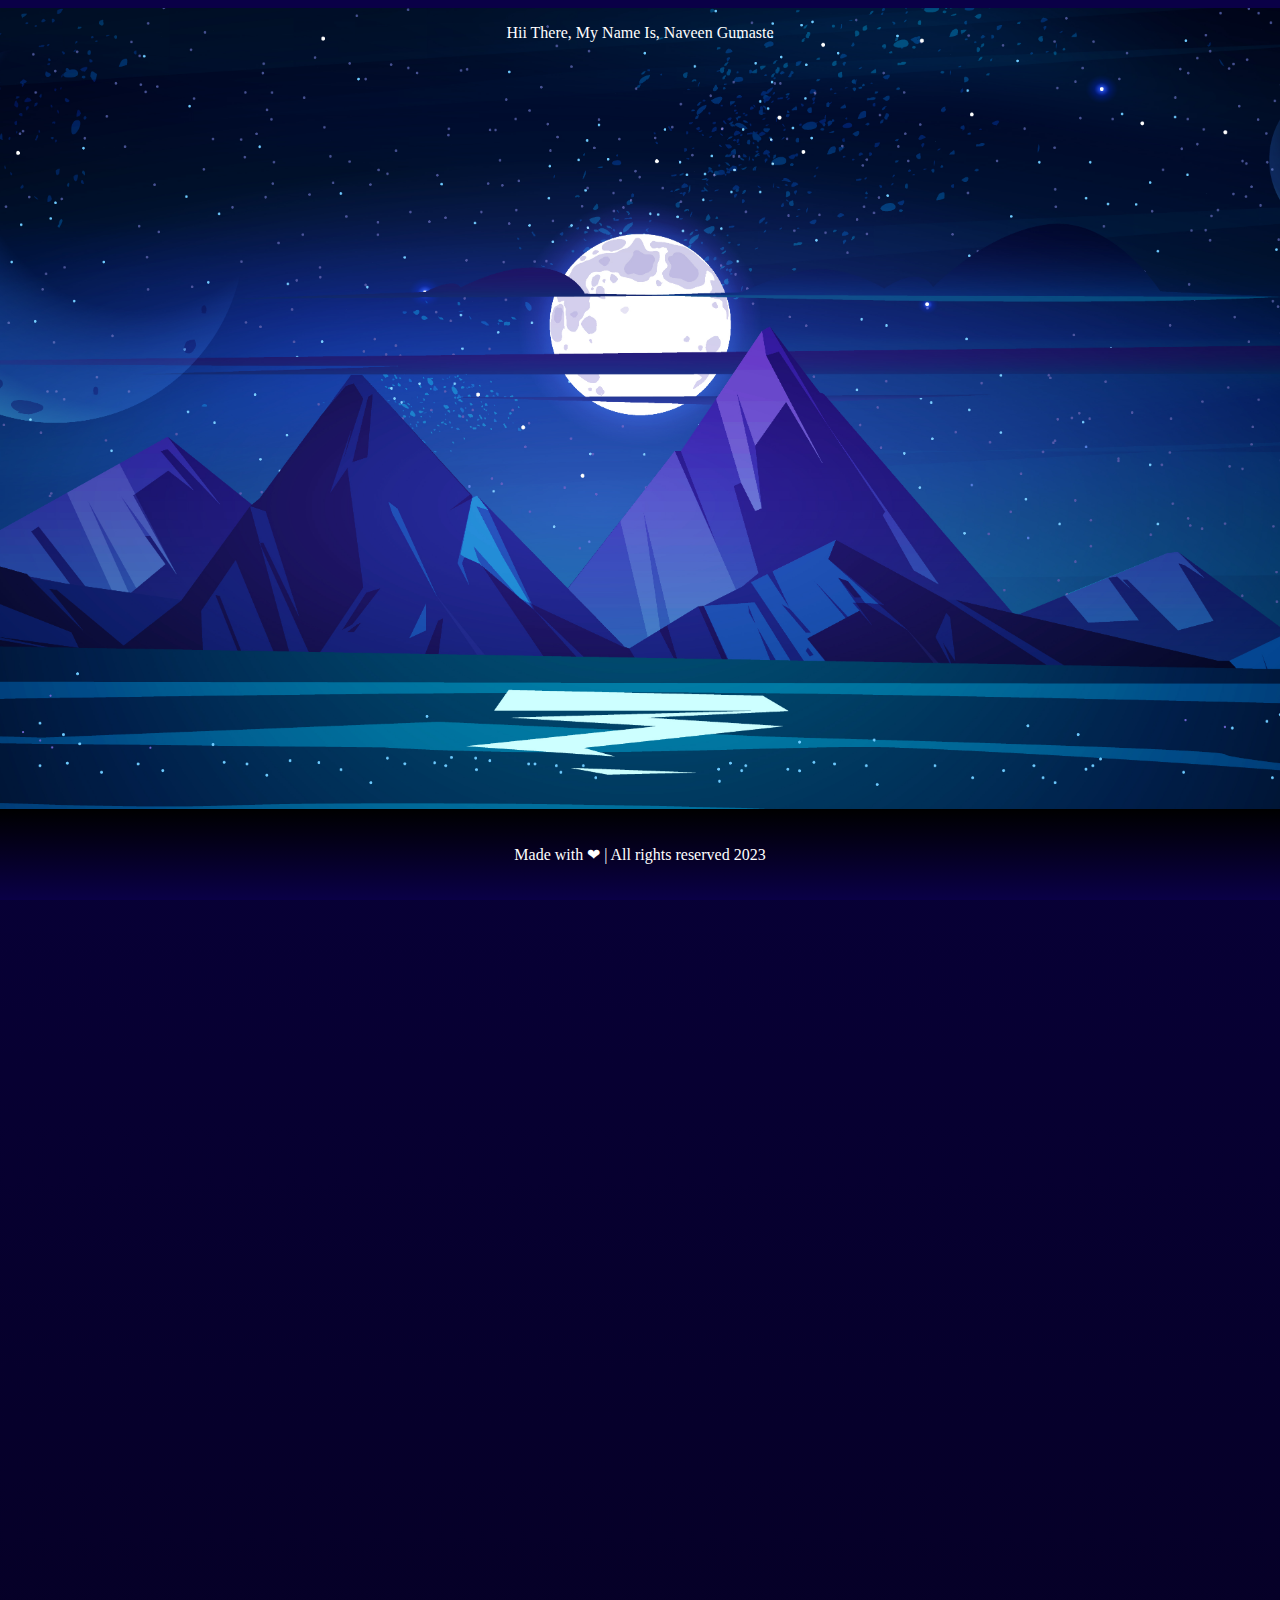
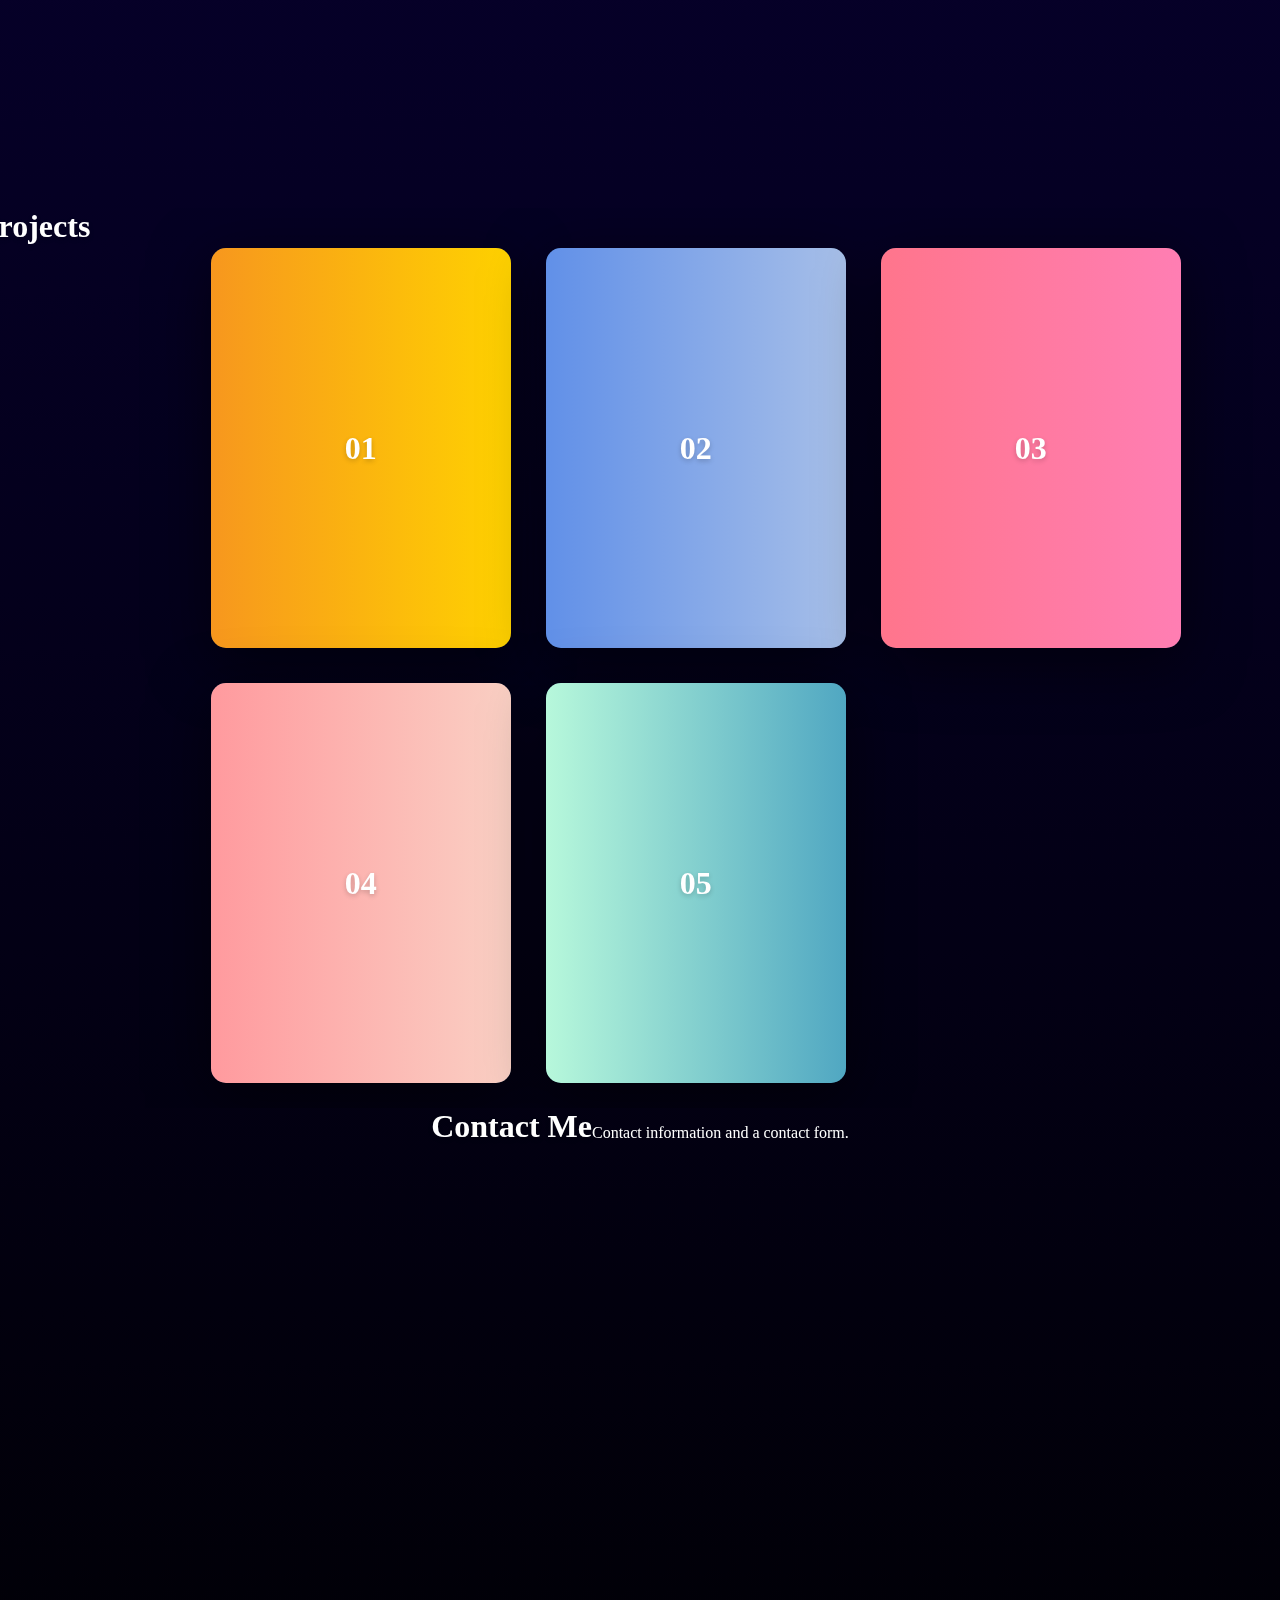
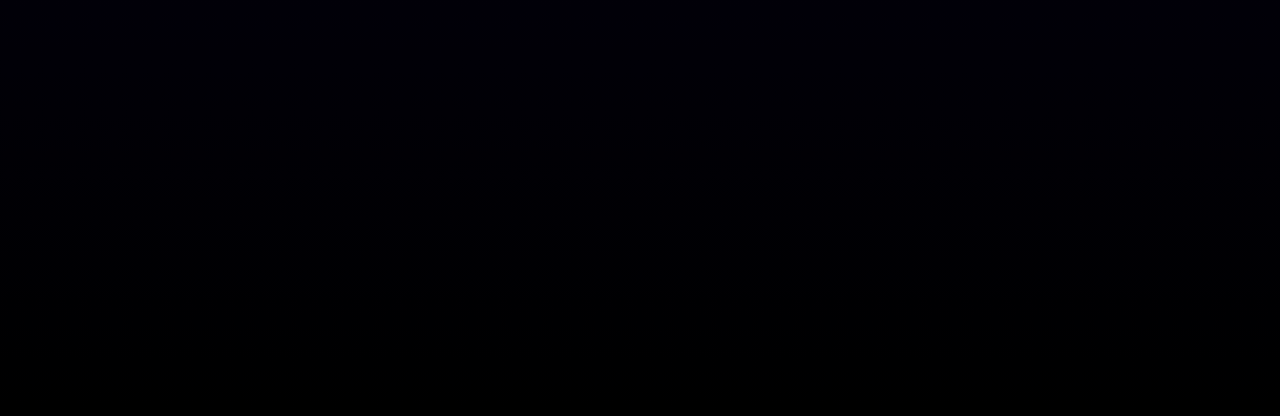
==== Index.html @ 2a2504aa "parallax effect" ====
<!DOCTYPE html>
<html lang="en">
<head>
  <meta charset="UTF-8">
  <meta name="viewport" content="width=device-width, initial-scale=1.0">
  <link rel="stylesheet" href="styles.css">
  <script src="app.js"></script>
  <title>My Portfolio</title>
</head>
<body>
  <header>
    <nav>
      <ul>
        <li><a href="#home">Home</a></li>
        <li><a href="#about">About Me</a></li>
        <li><a href="#projects">Projects</a></li>
        <li><a href="#contact">Contact Me</a></li>
      </ul>
    </nav>
  </header>

  <main>
    <section id="home" class="section";">
      <!-- <h2>Home Section</h2> -->
      <p>Hii There, My Name Is, Naveen Gumaste</p>
    </section>

<section id="about" class="section">
  <!-- <h2>About Me</h2> -->
  <div class="text-container">
    <p class="animated-text">I am pursuing my engineering in Electronics and Communication, currently in 5th semester. I am a self-taught web developer and I am passionate about learning new things. I am a quick learner and a team player. I am looking for an opportunity to work in a company where I can learn and grow as a developer.</p>
  </div>
</section>


    <section id="projects" class="section";">
      <h2>Projects</h2>
      <div class="container">
        <div class="card">
          <div class="face face1">
            <div class="content">
              <span class="stars"></span>
              <h2 class="one">NFT Card</h2>
              <p class="one">
                <a href="./nft-preview-card-component-main/index.html"> View</a>
              </p>
            </div>
          </div>
          <div class="face face2">
            <h2>01</h2>
          </div>
        </div>

        <div class="card">
          <div class="face face1">
            <div class="content">
              <span class="stars"></span>
              <h2 class="two">Price Grid</h2>
              <p class="two">
                <a href="./single-price-grid-component-master/index.html"> View</a>
              </p>
            </div>
          </div>
          <div class="face face2">
            <h2>02</h2>
          </div>
        </div>

        <div class="card">
          <div class="face face1">
            <div class="content">
              <span class="stars"></span>
              <h2 class="three">Profile Card</h2>
              <p class="three">
                <a href="./profile-card-component-main/"> View</a>
              </p>
            </div>
          </div>
          <div class="face face2">
            <h2>03</h2>
          </div>
        </div>

        <div class="card">
          <div class="face face1">
            <div class="content">
              <span class="stars"></span>
              <h2 class="four">Faq Card</h2>
              <p class="four">
                <a href="./faq-accordion-card-main/index.html"> View</a>
              </p>
            </div>
          </div>
          <div class="face face2">
            <h2>04</h2>
          </div>
        </div>

        <div class="card">
          <div class="face face1">
            <div class="content">
              <span class="stars"></span>
              <h2 class="five">Qr Code</h2>
              <p class="five">
                <a href="./qr-code-component-main/"> View</a>
              </p>
            </div>
          </div>
          <div class="face face2">
            <h2>05</h2>
          </div>
        </div>
      </div>
    </section>

    <section id="contact" class="section";">
      <h2>Contact Me</h2> 
      <br>
      <p>Contact information and a contact form.</p>
    </section>
  </main>

  <footer>
    <p>Made with ❤ | All rights reserved 2023</p>
  </footer>
</body>
</html>
---- styles.css ----
body {
	display: flex;
	justify-content: center;
	align-items: center;
	font-family: "Righteous", cursive;
	min-height: 100vh;
	background-color: #0a0047;
	background-image: linear-gradient(180deg, #0a0047 0%, #000000 100%);
}

header {
  position: fixed;
  top: 0;
  left: 0;
  width: 100%;
  padding: 20px;
  background-color: rgba(10, 0, 71, 0.8);
  display: flex;
  justify-content: flex-end;
}

nav ul {
  list-style: none;
  margin: 0;
  padding: 0;
}

nav li {
  display: inline;
  margin-left: 20px;
}

nav a {
  color: white;
  text-decoration: none;
}

nav a:hover {
  border-bottom: 2px solid white; /* Add an underline on hover */
}


.container {
	max-width: 100vw;
	display: grid;
	grid-template-columns: repeat(auto-fit, minmax(300px, 1fr));
	grid-gap: 35px;
	margin: 0 auto;
	padding: 40px 20px;
}

/* CSS for the typewriter animation */
.animated-text span {
  opacity: 0;
  animation: typeWriter 0.2s steps(125) forwards;
}

@keyframes typeWriter {
  from {
    width: 0;
  }
  to {
    width: 100%;
    opacity: 1;
  }
}


section, h2 {
  display: flex;
  justify-content: center;
	color: white;
	font-size: 16px;
}

.card {
	position: relative;
	width: 300px;
	height: 400px;
	margin: 0 auto;
	background: #0c213d;
	border-radius: 15px;
	box-shadow: 0 15px 60px rgba(0, 0, 0, 0.5);
}

.face {
	position: absolute;
	bottom: 0;
	left: 0;
	width: 100%;
	height: 100%;
	display: flex;
	justify-content: center;
	align-items: center;
}

.face1 {
	box-sizing: border-box;
	padding: 20px;
}

h2 {
	margin: 0;
	padding: 0;
}

.one {
	background-color: #fffc00;
	-webkit-background-clip: text;
	-webkit-text-fill-color: transparent;
}

.two {
	background-color: #00fffc;
	-webkit-background-clip: text;
	-webkit-text-fill-color: transparent;
}

.three {
	background-color: #fc00ff;
	-webkit-background-clip: text;
	-webkit-text-fill-color: transparent;
}

.four {
	background-color: #ff9a9e;
	-webkit-background-clip: text;
	-webkit-text-fill-color: transparent;
}

.five {
	background-color: #b7f8db;
	-webkit-background-clip: text;
	-webkit-text-fill-color: transparent;
}

.face2 {
	transition: 0.5s;
}

h2 {
	margin: 0;
	padding: 0;
	font-size: 10em;
	color: #fff;
	transition: 0.5s;
	text-shadow: 0 2px 5px rgba(0, 0, 0, 0.2);
	z-index: 10;
}

.card:hover .face.face2 {
	height: 60px;
}

h2 {
	font-size: 2em;
}

.card:nth-child(1) .face.face2 {
	background-image: linear-gradient(90deg, #f7971e 0%, #ffd200 100%);
	border-radius: 15px;
}

.card:nth-child(2) .face.face2 {
	background-image: linear-gradient(90deg, #6190e8 0%, #a7bfe8 100%);
	border-radius: 15px;
}

.card:nth-child(3) .face.face2 {
	background-image: linear-gradient(90deg, #ff758c 0%, #ff7eb3 100%);
	border-radius: 15px;
}

.card:nth-child(4) .face.face2 {
	background-image: linear-gradient(90deg, #ff9a9e 0%, #fad0c4 100%);
	border-radius: 15px;
}

.card:nth-child(5) .face.face2 {
	background-image: linear-gradient(90deg, #b7f8db 0%, #50a7c2 100%);
	border-radius: 15px;
}

footer {
	text-align: center;
	padding: 20px;
	background-image: linear-gradient(0deg, #0a0047 0%, #000000 100%);
	position: fixed;
	bottom: 0;
	width: 100%;
	color: white;
}

/* Add a class for parallax effect */
.parallax-bg {
  background-attachment: fixed;
  background-position: center;
  background-repeat: no-repeat;
  background-size: cover;
}

/* Adjust the existing section styles */
section {
  display: flex;
  justify-content: center;
  color: white;
  font-size: 16px;
  height: 100vh; /* Set a fixed height for the parallax effect */
  overflow: hidden; /* Hide overflowing content */
  position: relative; /* Position elements inside */
}

/* Add styles for the parallax background */
section#home {
  background-image: url('path/to/home-bg-image.jpg');
}

section#about {
  background-image: url('path/to/about-bg-image.jpg');
}

section#projects {
  background-image: url('path/to/projects-bg-image.jpg');
}

section#contact {
  background-image: url('path/to/contact-bg-image.jpg');
}

section#home {
  background-image: url('./Bg-imgs/Head.jpg');
  background-attachment: fixed;
  background-position: center;
  background-repeat: no-repeat;
  background-size: cover;
}

section#about {
  background-image: url('./Bg-imgs/Mid.jpg');
  background-attachment: fixed;
  background-position: center;
  background-repeat: no-repeat;
  background-size: cover;
}

section#projects {
  background-image: url('./Bg-imgs/Tail.jpg');
  background-attachment: fixed;
  background-position: center;
  background-repeat: no-repeat;
  background-size: cover;
}

section#contact {
  background-image: url('./Bg-imgs/Tail.jpg');
  background-attachment: fixed;
  background-position: center;
  background-repeat: no-repeat;
  background-size: cover;
}
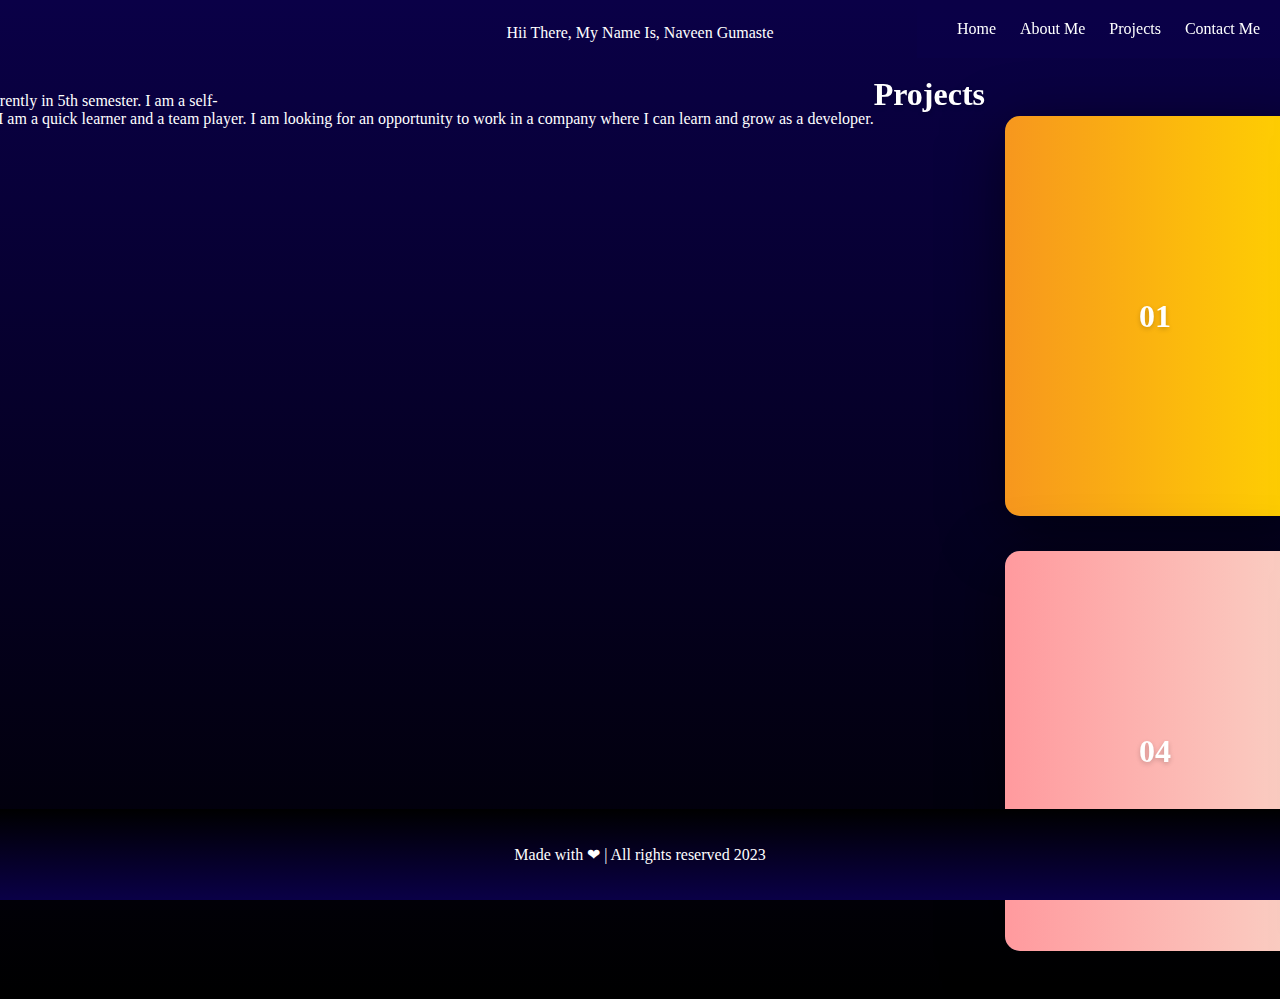
==== commit 245d2cec: "parallax changes" ====
--- a/Index.html
+++ b/Index.html
@@ -20,13 +20,17 @@
   </header>
 
   <main>
-    <section id="home" class="section";">
-      <!-- <h2>Home Section</h2> -->
-      <p>Hii There, My Name Is, Naveen Gumaste</p>
-    </section>
+<section id="home" class="section animate-on-scroll">
+  <p>Hii There, My Name Is, Naveen Gumaste</p>
+</section>
 
+<<<<<<< HEAD
 <section id="about" class="section">
   <!-- <h2>About Me</h2> -->
+=======
+<section id="about" class="section animate-on-scroll">
+  <h2>About Me</h2>
+>>>>>>> e5d293f72447f1b5f9f002a5ba56e8c88e48ac61
   <div class="text-container">
     <p class="animated-text">I am pursuing my engineering in Electronics and Communication, currently in 5th semester. I am a self-taught web developer and I am passionate about learning new things. I am a quick learner and a team player. I am looking for an opportunity to work in a company where I can learn and grow as a developer.</p>
   </div>
--- a/styles.css
+++ b/styles.css
@@ -1,22 +1,19 @@
 body {
-	display: flex;
-	justify-content: center;
-	align-items: center;
-	font-family: "Righteous", cursive;
-	min-height: 100vh;
-	background-color: #0a0047;
-	background-image: linear-gradient(180deg, #0a0047 0%, #000000 100%);
+  display: flex;
+  justify-content: center;
+  align-items: center;
+  font-family: "Righteous", cursive;
+  min-height: 100vh;
+  background-color: #0a0047;
+  background-image: linear-gradient(180deg, #0a0047 0%, #000000 100%);
 }
 
 header {
-  position: fixed;
-  top: 0;
-  left: 0;
-  width: 100%;
-  padding: 20px;
-  background-color: rgba(10, 0, 71, 0.8);
-  display: flex;
-  justify-content: flex-end;
+	position: fixed;
+	top: 0;
+	right: 0;
+	padding: 20px;
+	background-color: rgba(10, 0, 71, 0.8);
 }
 
 nav ul {
@@ -41,16 +38,16 @@
 
 
 .container {
-	max-width: 100vw;
-	display: grid;
-	grid-template-columns: repeat(auto-fit, minmax(300px, 1fr));
-	grid-gap: 35px;
-	margin: 0 auto;
-	padding: 40px 20px;
+  max-width: 100vw;
+  display: grid;
+  grid-template-columns: repeat(auto-fit, minmax(300px, 1fr));
+  grid-gap: 35px;
+  margin: 0 auto;
+  padding: 40px 20px;
 }
 
 /* CSS for the typewriter animation */
-.animated-text span {
+/* .animated-text span {
   opacity: 0;
   animation: typeWriter 0.2s steps(125) forwards;
 }
@@ -63,198 +60,130 @@
     width: 100%;
     opacity: 1;
   }
-}
+} */
 
-
-section, h2 {
-  display: flex;
-  justify-content: center;
-	color: white;
-	font-size: 16px;
-}
-
-.card {
-	position: relative;
-	width: 300px;
-	height: 400px;
-	margin: 0 auto;
-	background: #0c213d;
-	border-radius: 15px;
-	box-shadow: 0 15px 60px rgba(0, 0, 0, 0.5);
-}
-
-.face {
-	position: absolute;
-	bottom: 0;
-	left: 0;
-	width: 100%;
-	height: 100%;
-	display: flex;
-	justify-content: center;
-	align-items: center;
-}
-
-.face1 {
-	box-sizing: border-box;
-	padding: 20px;
-}
-
+section,
 h2 {
-	margin: 0;
-	padding: 0;
-}
-
-.one {
-	background-color: #fffc00;
-	-webkit-background-clip: text;
-	-webkit-text-fill-color: transparent;
-}
-
-.two {
-	background-color: #00fffc;
-	-webkit-background-clip: text;
-	-webkit-text-fill-color: transparent;
-}
-
-.three {
-	background-color: #fc00ff;
-	-webkit-background-clip: text;
-	-webkit-text-fill-color: transparent;
-}
-
-.four {
-	background-color: #ff9a9e;
-	-webkit-background-clip: text;
-	-webkit-text-fill-color: transparent;
-}
-
-.five {
-	background-color: #b7f8db;
-	-webkit-background-clip: text;
-	-webkit-text-fill-color: transparent;
-}
-
-.face2 {
-	transition: 0.5s;
-}
-
-h2 {
-	margin: 0;
-	padding: 0;
-	font-size: 10em;
-	color: #fff;
-	transition: 0.5s;
-	text-shadow: 0 2px 5px rgba(0, 0, 0, 0.2);
-	z-index: 10;
-}
-
-.card:hover .face.face2 {
-	height: 60px;
-}
-
-h2 {
-	font-size: 2em;
-}
-
-.card:nth-child(1) .face.face2 {
-	background-image: linear-gradient(90deg, #f7971e 0%, #ffd200 100%);
-	border-radius: 15px;
-}
-
-.card:nth-child(2) .face.face2 {
-	background-image: linear-gradient(90deg, #6190e8 0%, #a7bfe8 100%);
-	border-radius: 15px;
-}
-
-.card:nth-child(3) .face.face2 {
-	background-image: linear-gradient(90deg, #ff758c 0%, #ff7eb3 100%);
-	border-radius: 15px;
-}
-
-.card:nth-child(4) .face.face2 {
-	background-image: linear-gradient(90deg, #ff9a9e 0%, #fad0c4 100%);
-	border-radius: 15px;
-}
-
-.card:nth-child(5) .face.face2 {
-	background-image: linear-gradient(90deg, #b7f8db 0%, #50a7c2 100%);
-	border-radius: 15px;
-}
-
-footer {
-	text-align: center;
-	padding: 20px;
-	background-image: linear-gradient(0deg, #0a0047 0%, #000000 100%);
-	position: fixed;
-	bottom: 0;
-	width: 100%;
-	color: white;
-}
-
-/* Add a class for parallax effect */
-.parallax-bg {
-  background-attachment: fixed;
-  background-position: center;
-  background-repeat: no-repeat;
-  background-size: cover;
-}
-
-/* Adjust the existing section styles */
-section {
   display: flex;
   justify-content: center;
   color: white;
   font-size: 16px;
-  height: 100vh; /* Set a fixed height for the parallax effect */
-  overflow: hidden; /* Hide overflowing content */
-  position: relative; /* Position elements inside */
 }
 
-/* Add styles for the parallax background */
-section#home {
-  background-image: url('path/to/home-bg-image.jpg');
+.card {
+  position: relative;
+  width: 300px;
+  height: 400px;
+  margin: 0 auto;
+  background: #0c213d;
+  border-radius: 15px;
+  box-shadow: 0 15px 60px rgba(0, 0, 0, 0.5);
 }
 
-section#about {
-  background-image: url('path/to/about-bg-image.jpg');
+.face {
+  position: absolute;
+  bottom: 0;
+  left: 0;
+  width: 100%;
+  height: 100%;
+  display: flex;
+  justify-content: center;
+  align-items: center;
 }
 
-section#projects {
-  background-image: url('path/to/projects-bg-image.jpg');
+.face1 {
+  box-sizing: border-box;
+  padding: 20px;
 }
 
-section#contact {
-  background-image: url('path/to/contact-bg-image.jpg');
+h2 {
+  margin: 0;
+  padding: 0;
 }
 
-section#home {
-  background-image: url('./Bg-imgs/Head.jpg');
-  background-attachment: fixed;
-  background-position: center;
-  background-repeat: no-repeat;
-  background-size: cover;
+.one {
+  background-color: #fffc00;
+  -webkit-background-clip: text;
+  -webkit-text-fill-color: transparent;
 }
 
-section#about {
-  background-image: url('./Bg-imgs/Mid.jpg');
-  background-attachment: fixed;
-  background-position: center;
-  background-repeat: no-repeat;
-  background-size: cover;
+.two {
+  background-color: #00fffc;
+  -webkit-background-clip: text;
+  -webkit-text-fill-color: transparent;
 }
 
-section#projects {
-  background-image: url('./Bg-imgs/Tail.jpg');
-  background-attachment: fixed;
-  background-position: center;
-  background-repeat: no-repeat;
-  background-size: cover;
+.three {
+  background-color: #fc00ff;
+  -webkit-background-clip: text;
+  -webkit-text-fill-color: transparent;
 }
 
-section#contact {
-  background-image: url('./Bg-imgs/Tail.jpg');
-  background-attachment: fixed;
-  background-position: center;
-  background-repeat: no-repeat;
-  background-size: cover;
+.four {
+  background-color: #ff9a9e;
+  -webkit-background-clip: text;
+  -webkit-text-fill-color: transparent;
 }
+
+.five {
+  background-color: #b7f8db;
+  -webkit-background-clip: text;
+  -webkit-text-fill-color: transparent;
+}
+
+.face2 {
+  transition: 0.5s;
+}
+
+h2 {
+  margin: 0;
+  padding: 0;
+  font-size: 10em;
+  color: #fff;
+  transition: 0.5s;
+  text-shadow: 0 2px 5px rgba(0, 0, 0, 0.2);
+  z-index: 10;
+}
+
+.card:hover .face.face2 {
+  height: 60px;
+}
+
+h2 {
+  font-size: 2em;
+}
+
+.card:nth-child(1) .face.face2 {
+  background-image: linear-gradient(90deg, #f7971e 0%, #ffd200 100%);
+  border-radius: 15px;
+}
+
+.card:nth-child(2) .face.face2 {
+  background-image: linear-gradient(90deg, #6190e8 0%, #a7bfe8 100%);
+  border-radius: 15px;
+}
+
+.card:nth-child(3) .face.face2 {
+  background-image: linear-gradient(90deg, #ff758c 0%, #ff7eb3 100%);
+  border-radius: 15px;
+}
+
+.card:nth-child(4) .face.face2 {
+  background-image: linear-gradient(90deg, #ff9a9e 0%, #fad0c4 100%);
+  border-radius: 15px;
+}
+
+.card:nth-child(5) .face.face2 {
+  background-image: linear-gradient(90deg, #b7f8db 0%, #50a7c2 100%);
+  border-radius: 15px;
+}
+
+footer {
+  text-align: center;
+  padding: 20px;
+  background-image: linear-gradient(0deg, #0a0047 0%, #000000 100%);
+  position: fixed;
+  bottom: 0;
+  width: 100%;
+  color: white;
+}
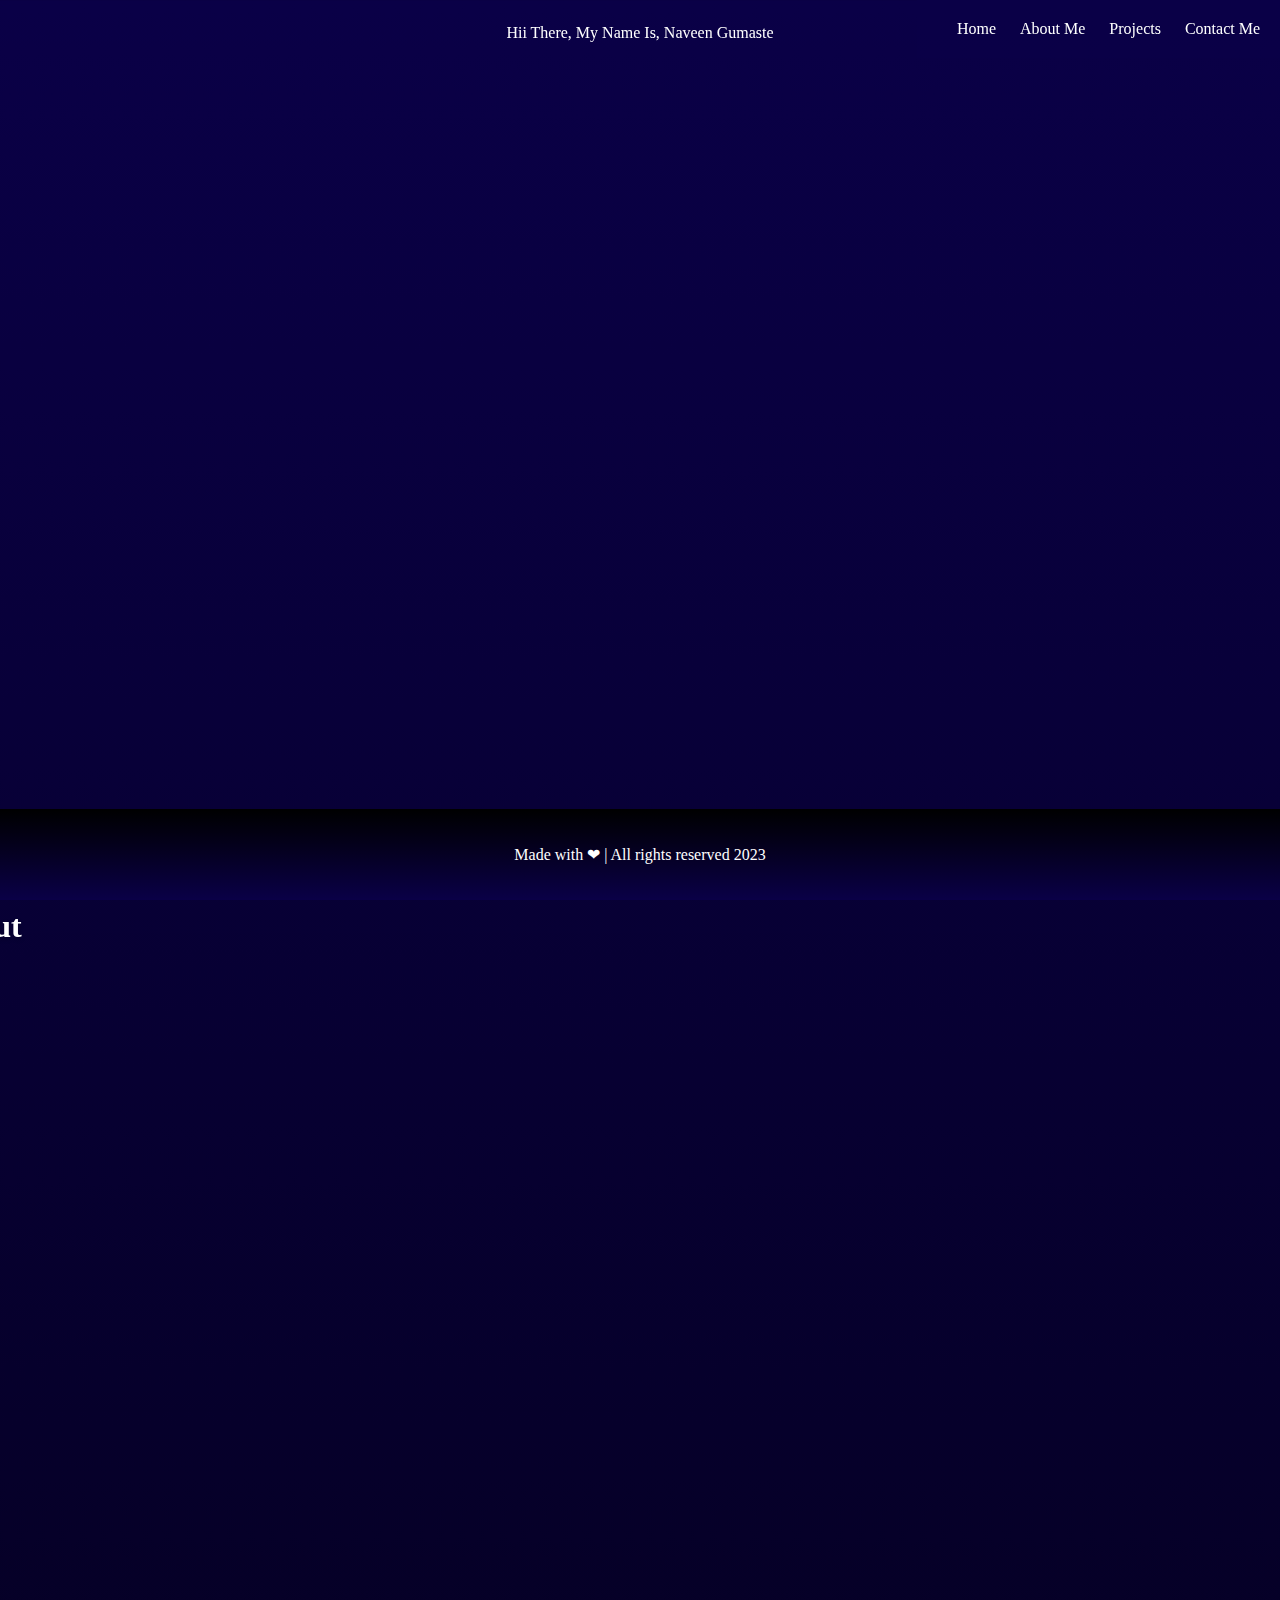
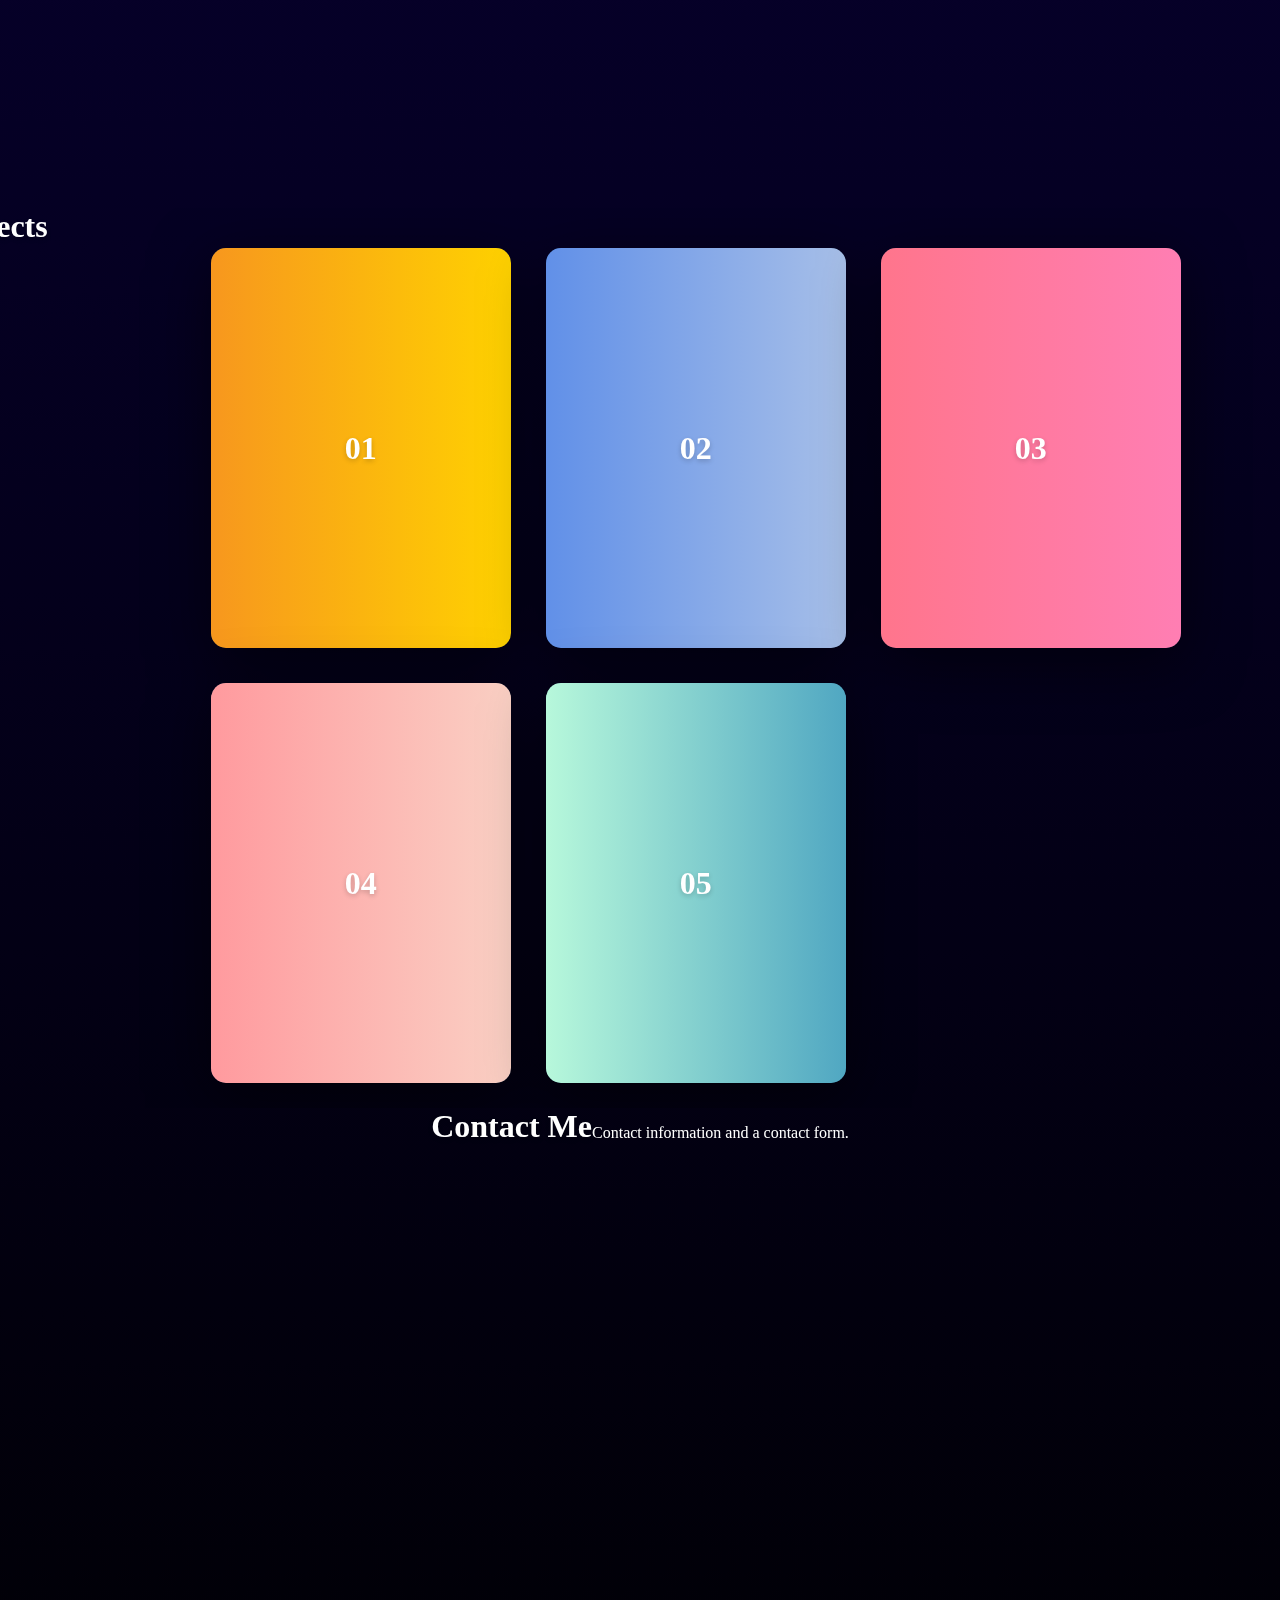
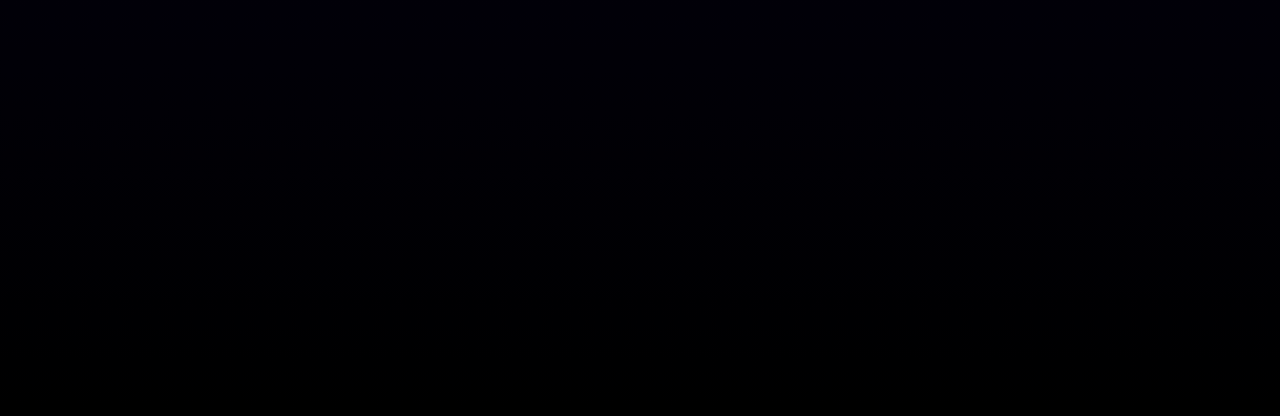
==== commit 591c23e1: "fixed the conflicts" ====
--- a/Index.html
+++ b/Index.html
@@ -24,13 +24,8 @@
   <p>Hii There, My Name Is, Naveen Gumaste</p>
 </section>
 
-<<<<<<< HEAD
-<section id="about" class="section">
-  <!-- <h2>About Me</h2> -->
-=======
 <section id="about" class="section animate-on-scroll">
   <h2>About Me</h2>
->>>>>>> e5d293f72447f1b5f9f002a5ba56e8c88e48ac61
   <div class="text-container">
     <p class="animated-text">I am pursuing my engineering in Electronics and Communication, currently in 5th semester. I am a self-taught web developer and I am passionate about learning new things. I am a quick learner and a team player. I am looking for an opportunity to work in a company where I can learn and grow as a developer.</p>
   </div>
@@ -128,4 +123,4 @@
     <p>Made with ❤ | All rights reserved 2023</p>
   </footer>
 </body>
-</html>
+</html>--- a/styles.css
+++ b/styles.css
@@ -9,11 +9,11 @@
 }
 
 header {
-	position: fixed;
-	top: 0;
-	right: 0;
-	padding: 20px;
-	background-color: rgba(10, 0, 71, 0.8);
+  position: fixed;
+  top: 0;
+  right: 0;
+  padding: 20px;
+  background-color: rgba(10, 0, 71, 0.8);
 }
 
 nav ul {
@@ -31,11 +31,6 @@
   color: white;
   text-decoration: none;
 }
-
-nav a:hover {
-  border-bottom: 2px solid white; /* Add an underline on hover */
-}
-
 
 .container {
   max-width: 100vw;
@@ -47,7 +42,7 @@
 }
 
 /* CSS for the typewriter animation */
-/* .animated-text span {
+.animated-text span {
   opacity: 0;
   animation: typeWriter 0.2s steps(125) forwards;
 }
@@ -60,7 +55,7 @@
     width: 100%;
     opacity: 1;
   }
-} */
+}
 
 section,
 h2 {
@@ -187,3 +182,39 @@
   width: 100%;
   color: white;
 }
+
+/* Add a class for parallax effect */
+.parallax-bg {
+  background-attachment: fixed;
+  background-position: center;
+  background-repeat: no-repeat;
+  background-size: cover;
+}
+
+/* Adjust the existing section styles */
+section {
+  display: flex;
+  justify-content: center;
+  color: white;
+  font-size: 16px;
+  height: 100vh; /* Set a fixed height for the parallax effect */
+  overflow: hidden; /* Hide overflowing content */
+  position: relative; /* Position elements inside */
+}
+
+/* Add styles for the parallax background */
+section#home {
+  background-image: url('path/to/home-bg-image.jpg');
+}
+
+section#about {
+  background-image: url('path/to/about-bg-image.jpg');
+}
+
+section#projects {
+  background-image: url('path/to/projects-bg-image.jpg');
+}
+
+section#contact {
+  background-image: url('path/to/contact-bg-image.jpg');
+}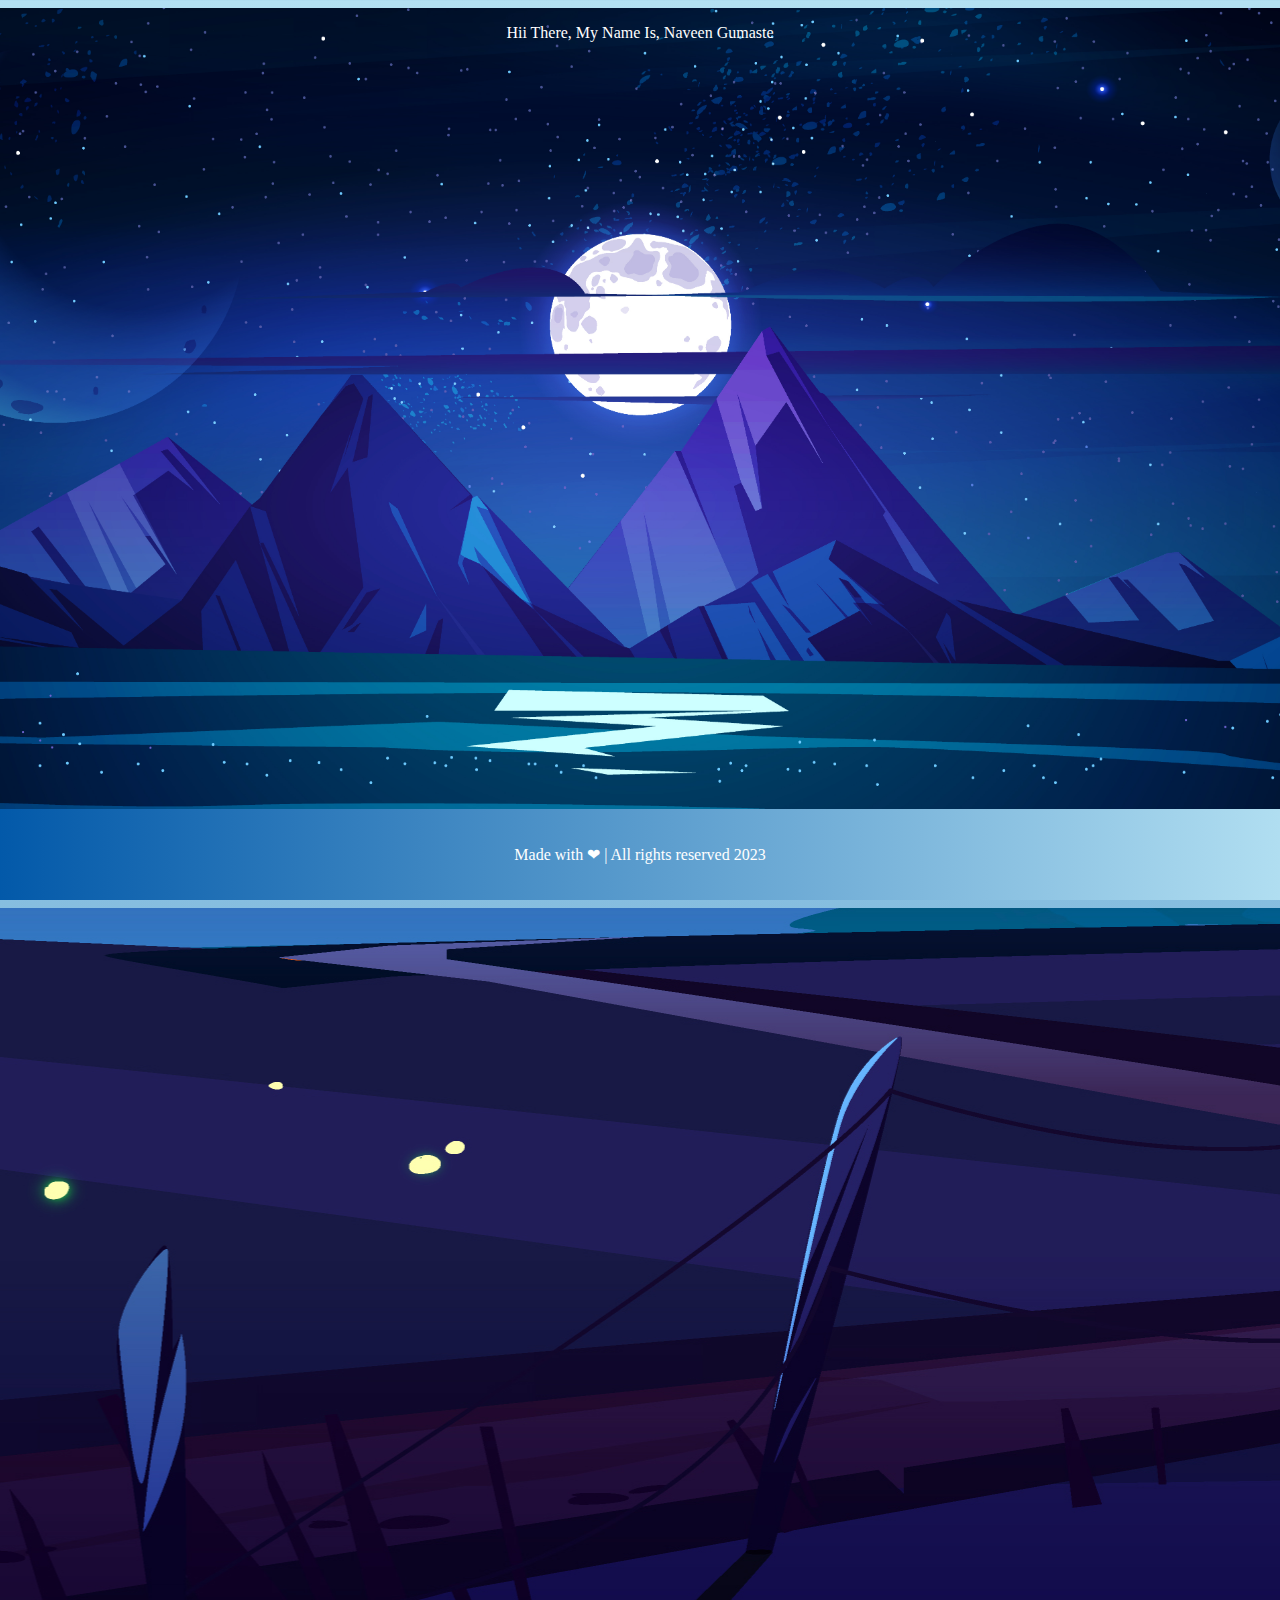
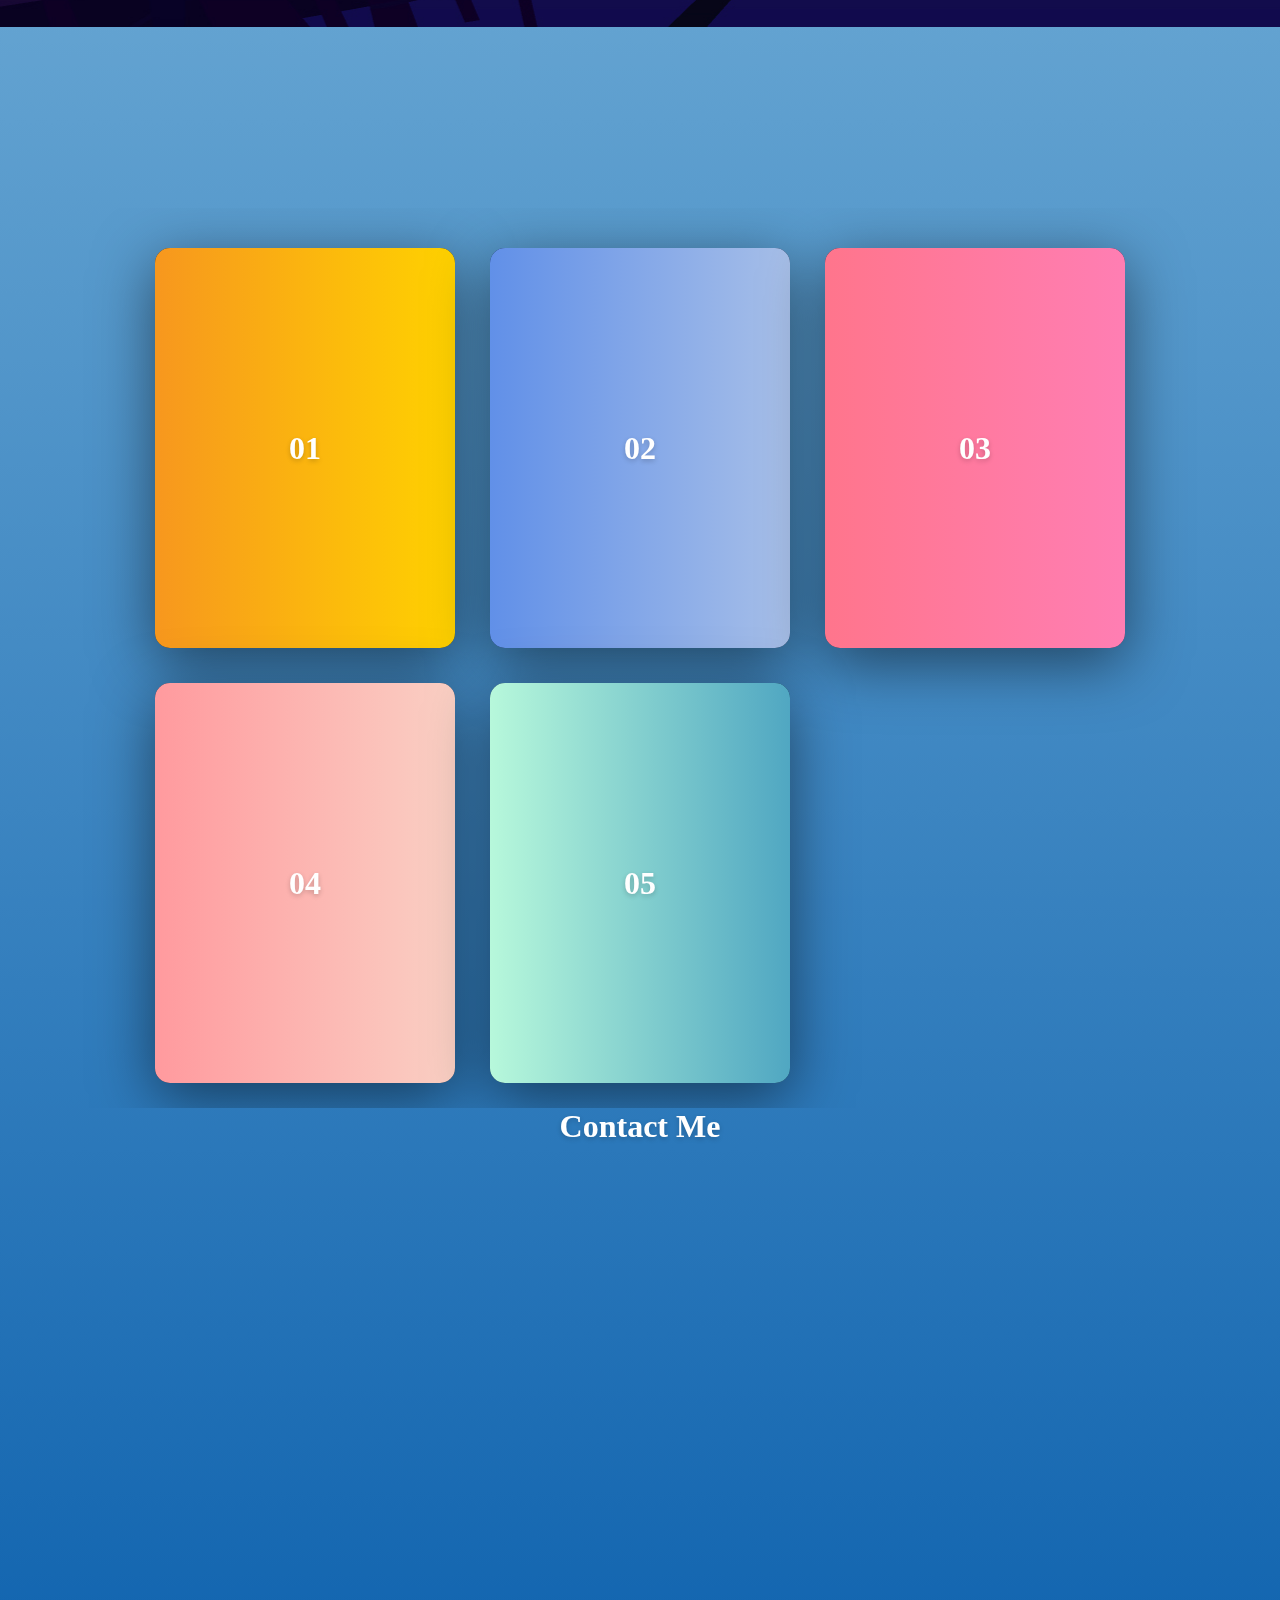
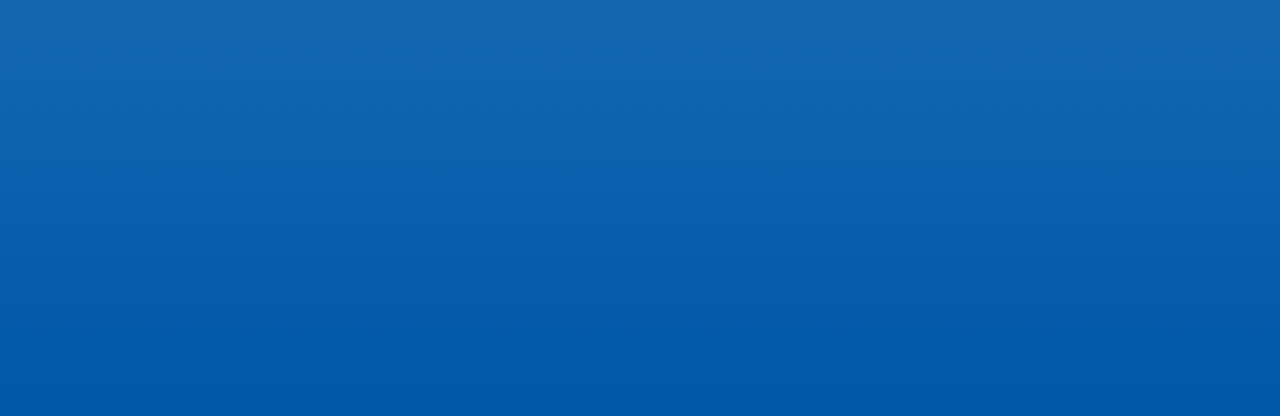
==== commit 41a90140: "few changes" ====
--- a/Index.html
+++ b/Index.html
@@ -25,7 +25,7 @@
 </section>
 
 <section id="about" class="section animate-on-scroll">
-  <h2>About Me</h2>
+  <!-- <h2>About Me</h2> -->
   <div class="text-container">
     <p class="animated-text">I am pursuing my engineering in Electronics and Communication, currently in 5th semester. I am a self-taught web developer and I am passionate about learning new things. I am a quick learner and a team player. I am looking for an opportunity to work in a company where I can learn and grow as a developer.</p>
   </div>
@@ -33,7 +33,7 @@
 
 
     <section id="projects" class="section";">
-      <h2>Projects</h2>
+      <!-- <h2>Projects</h2> -->
       <div class="container">
         <div class="card">
           <div class="face face1">
@@ -112,15 +112,14 @@
       </div>
     </section>
 
-    <section id="contact" class="section";">
-      <h2>Contact Me</h2> 
-      <br>
-      <p>Contact information and a contact form.</p>
-    </section>
+<section id="contact" class="section">
+  <h2>Contact Me</h2>
+</section>
+
   </main>
 
   <footer>
     <p>Made with ❤ | All rights reserved 2023</p>
   </footer>
 </body>
-</html>+</html>
--- a/styles.css
+++ b/styles.css
@@ -1,220 +1,281 @@
 body {
-  display: flex;
-  justify-content: center;
-  align-items: center;
-  font-family: "Righteous", cursive;
-  min-height: 100vh;
-  background-color: #0a0047;
-  background-image: linear-gradient(180deg, #0a0047 0%, #000000 100%);
+	display: flex;
+	justify-content: center;
+	align-items: center;
+	font-family: "Righteous", cursive;
+	min-height: 100vh;
+	background-color: #0a0047;
+	background-image: linear-gradient(180deg, #b3e0f2 0%, #0057a8 100%);
 }
 
 header {
-  position: fixed;
-  top: 0;
-  right: 0;
-  padding: 20px;
-  background-color: rgba(10, 0, 71, 0.8);
+	position: fixed;
+	top: 0;
+	right: 0;
+	padding: 20px;
 }
 
 nav ul {
-  list-style: none;
-  margin: 0;
-  padding: 0;
+	list-style: none;
+	margin: 0;
+	padding: 0;
 }
 
 nav li {
-  display: inline;
-  margin-left: 20px;
+	display: inline;
+	margin-left: 20px;
 }
 
 nav a {
-  color: white;
-  text-decoration: none;
+	color: white;
+	text-decoration: none;
+}
+
+.animated-text {
+	font-size: 1em;
+	font-weight: bold;
+	text-align: center;
+	color: white;
+	text-shadow: 0 2px 5px rgba(0, 0, 0, 0.2);
+	margin: 4rem;
+	padding: 0;
+	overflow-x: hidden;
 }
 
 .container {
-  max-width: 100vw;
-  display: grid;
-  grid-template-columns: repeat(auto-fit, minmax(300px, 1fr));
-  grid-gap: 35px;
-  margin: 0 auto;
-  padding: 40px 20px;
-}
+	max-width: 100vw;
+	display: grid;
+	grid-template-columns: repeat(auto-fit, minmax(300px, 1fr));
+	grid-gap: 35px;
+	margin: 0 auto;
+	padding: 40px 20px;
+}
+
+section,
+h2 {
+	display: flex;
+	justify-content: center;
+	color: white;
+	font-size: 16px;
+}
+
+.card {
+	position: relative;
+	width: 300px;
+	height: 400px;
+	margin: 0 auto;
+	background: #0c213d;
+	border-radius: 15px;
+	box-shadow: 0 15px 60px rgba(0, 0, 0, 0.5);
+}
+
+.face {
+	position: absolute;
+	bottom: 0;
+	left: 0;
+	width: 100%;
+	height: 100%;
+	display: flex;
+	justify-content: center;
+	align-items: center;
+}
+
+.face1 {
+	box-sizing: border-box;
+	padding: 20px;
+}
+
+h2 {
+	margin: 0;
+	padding: 0;
+}
+
+.one {
+	background-color: #fffc00;
+	-webkit-background-clip: text;
+	-webkit-text-fill-color: transparent;
+}
+
+.two {
+	background-color: #00fffc;
+	-webkit-background-clip: text;
+	-webkit-text-fill-color: transparent;
+}
+
+.three {
+	background-color: #fc00ff;
+	-webkit-background-clip: text;
+	-webkit-text-fill-color: transparent;
+}
+
+.four {
+	background-color: #ff9a9e;
+	-webkit-background-clip: text;
+	-webkit-text-fill-color: transparent;
+}
+
+.five {
+	background-color: #b7f8db;
+	-webkit-background-clip: text;
+	-webkit-text-fill-color: transparent;
+}
+
+.face2 {
+	transition: 0.5s;
+}
+
+h2 {
+	margin: 0;
+	padding: 0;
+	font-size: 10em;
+	color: #fff;
+	transition: 0.5s;
+	text-shadow: 0 2px 5px rgba(0, 0, 0, 0.2);
+	z-index: 10;
+}
+
+.card:hover .face.face2 {
+	height: 60px;
+}
+
+h2 {
+	font-size: 2em;
+}
+
+.card:nth-child(1) .face.face2 {
+	background-image: linear-gradient(90deg, #f7971e 0%, #ffd200 100%);
+	border-radius: 15px;
+}
+
+.card:nth-child(2) .face.face2 {
+	background-image: linear-gradient(90deg, #6190e8 0%, #a7bfe8 100%);
+	border-radius: 15px;
+}
+
+.card:nth-child(3) .face.face2 {
+	background-image: linear-gradient(90deg, #ff758c 0%, #ff7eb3 100%);
+	border-radius: 15px;
+}
+
+.card:nth-child(4) .face.face2 {
+	background-image: linear-gradient(90deg, #ff9a9e 0%, #fad0c4 100%);
+	border-radius: 15px;
+}
+
+.card:nth-child(5) .face.face2 {
+	background-image: linear-gradient(90deg, #b7f8db 0%, #50a7c2 100%);
+	border-radius: 15px;
+}
+
+footer {
+	text-align: center;
+	padding: 20px;
+	background-image: linear-gradient(-90deg, #b3e0f2 0%, #0057a8 100%);
+
+	position: fixed;
+	bottom: 0;
+	width: 100%;
+	color: white;
+}
+
+/* Animation Sections */
 
 /* CSS for the typewriter animation */
 .animated-text span {
-  opacity: 0;
-  animation: typeWriter 0.2s steps(125) forwards;
+	opacity: 0;
+	animation: typeWriter 0.2s steps(125) forwards;
 }
 
 @keyframes typeWriter {
-  from {
-    width: 0;
-  }
-  to {
-    width: 100%;
-    opacity: 1;
-  }
-}
-
-section,
-h2 {
-  display: flex;
-  justify-content: center;
-  color: white;
-  font-size: 16px;
-}
-
-.card {
-  position: relative;
-  width: 300px;
-  height: 400px;
-  margin: 0 auto;
-  background: #0c213d;
-  border-radius: 15px;
-  box-shadow: 0 15px 60px rgba(0, 0, 0, 0.5);
-}
-
-.face {
-  position: absolute;
-  bottom: 0;
-  left: 0;
-  width: 100%;
-  height: 100%;
-  display: flex;
-  justify-content: center;
-  align-items: center;
-}
-
-.face1 {
-  box-sizing: border-box;
-  padding: 20px;
-}
-
-h2 {
-  margin: 0;
-  padding: 0;
-}
-
-.one {
-  background-color: #fffc00;
-  -webkit-background-clip: text;
-  -webkit-text-fill-color: transparent;
-}
-
-.two {
-  background-color: #00fffc;
-  -webkit-background-clip: text;
-  -webkit-text-fill-color: transparent;
-}
-
-.three {
-  background-color: #fc00ff;
-  -webkit-background-clip: text;
-  -webkit-text-fill-color: transparent;
-}
-
-.four {
-  background-color: #ff9a9e;
-  -webkit-background-clip: text;
-  -webkit-text-fill-color: transparent;
-}
-
-.five {
-  background-color: #b7f8db;
-  -webkit-background-clip: text;
-  -webkit-text-fill-color: transparent;
-}
-
-.face2 {
-  transition: 0.5s;
-}
-
-h2 {
-  margin: 0;
-  padding: 0;
-  font-size: 10em;
-  color: #fff;
-  transition: 0.5s;
-  text-shadow: 0 2px 5px rgba(0, 0, 0, 0.2);
-  z-index: 10;
-}
-
-.card:hover .face.face2 {
-  height: 60px;
-}
-
-h2 {
-  font-size: 2em;
-}
-
-.card:nth-child(1) .face.face2 {
-  background-image: linear-gradient(90deg, #f7971e 0%, #ffd200 100%);
-  border-radius: 15px;
-}
-
-.card:nth-child(2) .face.face2 {
-  background-image: linear-gradient(90deg, #6190e8 0%, #a7bfe8 100%);
-  border-radius: 15px;
-}
-
-.card:nth-child(3) .face.face2 {
-  background-image: linear-gradient(90deg, #ff758c 0%, #ff7eb3 100%);
-  border-radius: 15px;
-}
-
-.card:nth-child(4) .face.face2 {
-  background-image: linear-gradient(90deg, #ff9a9e 0%, #fad0c4 100%);
-  border-radius: 15px;
-}
-
-.card:nth-child(5) .face.face2 {
-  background-image: linear-gradient(90deg, #b7f8db 0%, #50a7c2 100%);
-  border-radius: 15px;
-}
-
-footer {
-  text-align: center;
-  padding: 20px;
-  background-image: linear-gradient(0deg, #0a0047 0%, #000000 100%);
-  position: fixed;
-  bottom: 0;
-  width: 100%;
-  color: white;
+	from {
+		width: 0;
+	}
+	to {
+		width: 100%;
+		opacity: 1;
+	}
 }
 
 /* Add a class for parallax effect */
 .parallax-bg {
-  background-attachment: fixed;
-  background-position: center;
-  background-repeat: no-repeat;
-  background-size: cover;
+	background-attachment: fixed;
+	background-position: center;
+	background-repeat: no-repeat;
+	background-size: cover;
 }
 
 /* Adjust the existing section styles */
 section {
-  display: flex;
-  justify-content: center;
-  color: white;
-  font-size: 16px;
-  height: 100vh; /* Set a fixed height for the parallax effect */
-  overflow: hidden; /* Hide overflowing content */
-  position: relative; /* Position elements inside */
+	display: flex;
+	justify-content: center;
+	color: white;
+	font-size: 16px;
+	height: 100vh; /* Set a fixed height for the parallax effect */
+	overflow: hidden; /* Hide overflowing content */
+	position: relative; /* Position elements inside */
 }
 
 /* Add styles for the parallax background */
 section#home {
-  background-image: url('path/to/home-bg-image.jpg');
+	background-image: url("./bg-img/Head.jpg");
+	background-attachment: fixed;
+	background-size: cover;
+	background-repeat: no-repeat;
+	background-position: center;
 }
 
 section#about {
-  background-image: url('path/to/about-bg-image.jpg');
+	background-image: url("./bg-img/Mid.jpg");
+	background-attachment: fixed;
+	background-position: center;
+	background-repeat: no-repeat;
+	background-size: fill;
+}
+
+/* section#projects {
+  background-image: url('./bg-img/Tail.jpg');
+	background-attachment: fixed;
+	background-position: center;
+	background-repeat: no-repeat;
+	background-size: cover;
+} */
+
+/* section#contact {
+  background-image: url('path/to/contact-bg-image.jpg');
+	background-attachment: fixed;
+	background-position: center;
+	background-repeat: no-repeat;
+	background-size: cover;
+} */
+
+/* section#home {
+  background-image: url('./bg-img/Head.jpg');
+  background-attachment: fixed;
+  background-position: center;
+  background-repeat: no-repeat;
+  background-size: cover;
+}
+
+section#about {
+  background-image: url('./bg-img/Mid.jpg');
+  background-attachment: fixed;
+  background-position: center;
+  background-repeat: no-repeat;
+  background-size: cover;
 }
 
 section#projects {
-  background-image: url('path/to/projects-bg-image.jpg');
+  background-image: url('./bg-img/Tail.jpg');
+  background-attachment: fixed;
+  background-position: center;
+  background-repeat: no-repeat;
+  background-size: cover;
 }
 
 section#contact {
-  background-image: url('path/to/contact-bg-image.jpg');
-}+  background-image: url('./bg-img/Tail.jpg');
+  background-attachment: fixed;
+  background-position: center;
+  background-repeat: no-repeat;
+  background-size: cover;
+} */
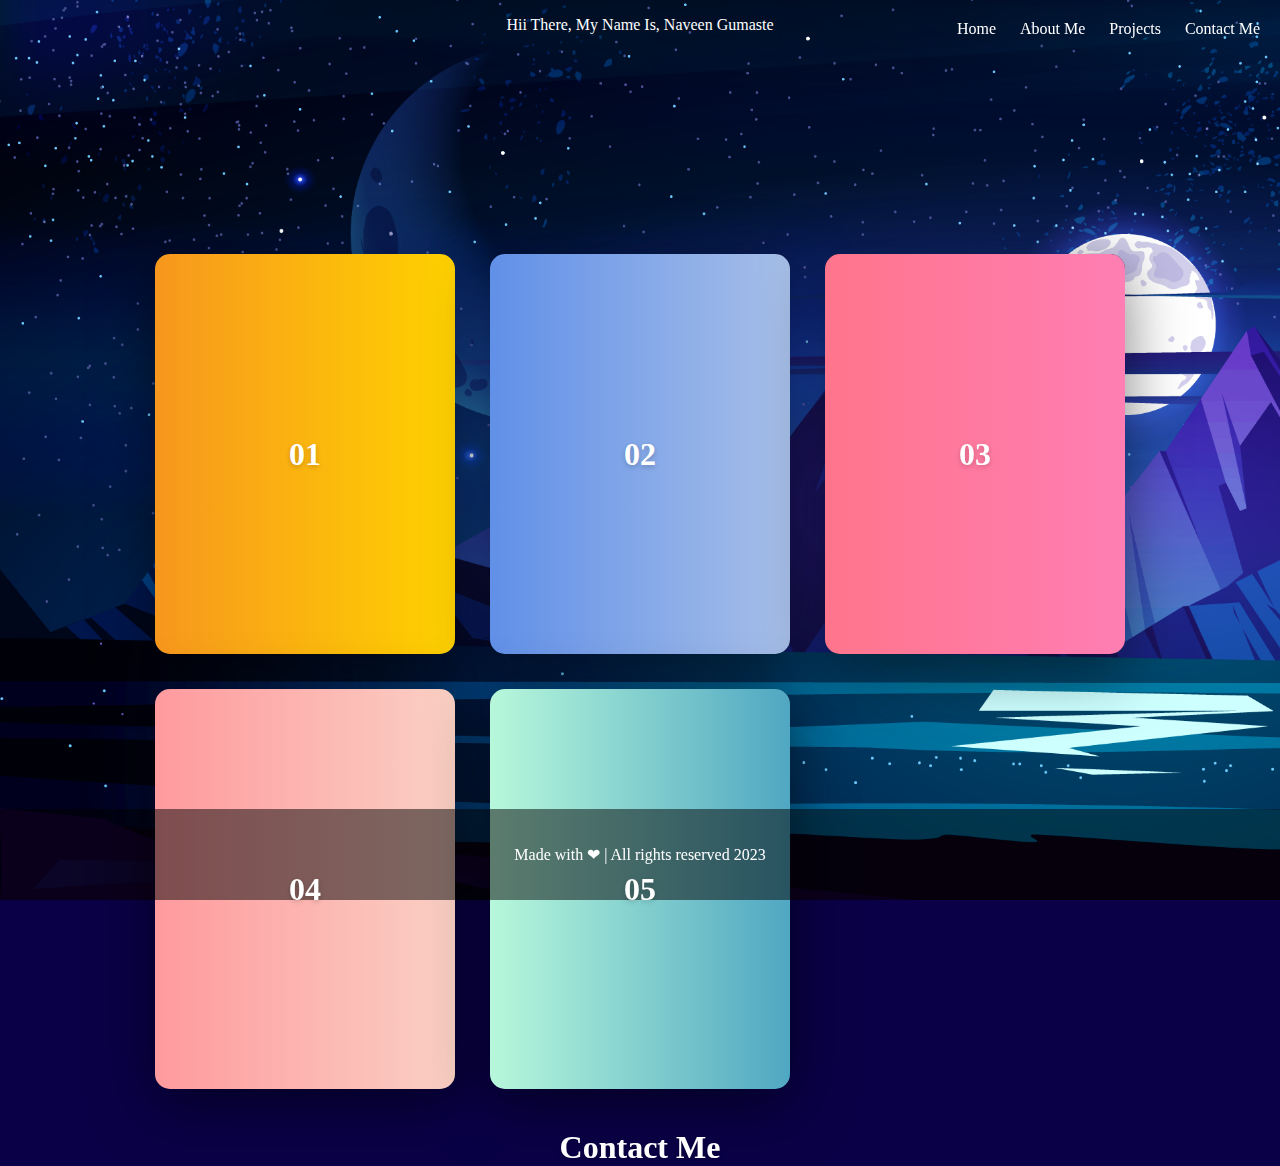
==== commit 26b99fe0: "Few Assests updated" ====
--- a/Index.html
+++ b/Index.html
@@ -41,7 +41,7 @@
               <span class="stars"></span>
               <h2 class="one">NFT Card</h2>
               <p class="one">
-                <a href="./nft-preview-card-component-main/index.html"> View</a>
+                <a href="./assests/nft-preview-card-component-main/index.html"> View</a>
               </p>
             </div>
           </div>
@@ -56,7 +56,7 @@
               <span class="stars"></span>
               <h2 class="two">Price Grid</h2>
               <p class="two">
-                <a href="./single-price-grid-component-master/index.html"> View</a>
+                <a href="./assests/single-price-grid-component-master/index.html"> View</a>
               </p>
             </div>
           </div>
@@ -71,7 +71,7 @@
               <span class="stars"></span>
               <h2 class="three">Profile Card</h2>
               <p class="three">
-                <a href="./profile-card-component-main/"> View</a>
+                <a href="./assests/profile-card-component-main/"> View</a>
               </p>
             </div>
           </div>
@@ -86,7 +86,7 @@
               <span class="stars"></span>
               <h2 class="four">Faq Card</h2>
               <p class="four">
-                <a href="./faq-accordion-card-main/index.html"> View</a>
+                <a href="./assests/faq-accordion-card-main/index.html"> View</a>
               </p>
             </div>
           </div>
@@ -101,7 +101,7 @@
               <span class="stars"></span>
               <h2 class="five">Qr Code</h2>
               <p class="five">
-                <a href="./qr-code-component-main/"> View</a>
+                <a href="./assests/qr-code-component-main/"> View</a>
               </p>
             </div>
           </div>
--- a/styles.css
+++ b/styles.css
@@ -1,11 +1,18 @@
 body {
+	margin: 0;
+	padding: 0;
+	box-sizing: border-box;
 	display: flex;
 	justify-content: center;
 	align-items: center;
 	font-family: "Righteous", cursive;
 	min-height: 100vh;
 	background-color: #0a0047;
-	background-image: linear-gradient(180deg, #b3e0f2 0%, #0057a8 100%);
+	/* background-image: linear-gradient(180deg, #b3e0f2 0%, #0057a8 100%); */
+	background-image: url('./bg-img/Head.jpg'); /* Add the image URL here */
+	background-attachment: fixed; /* Optional: makes the background fixed */
+	background-size: cover;
+  background-repeat: no-repeat;
 }
 
 header {
@@ -171,7 +178,7 @@
 	text-align: center;
 	padding: 20px;
 	background-image: linear-gradient(-90deg, #b3e0f2 0%, #0057a8 100%);
-
+	background: rgba(0, 0, 0, 0.5); /* Add a semi-transparent background to the footer for better readability */
 	position: fixed;
 	bottom: 0;
 	width: 100%;
@@ -202,80 +209,4 @@
 	background-position: center;
 	background-repeat: no-repeat;
 	background-size: cover;
-}
-
-/* Adjust the existing section styles */
-section {
-	display: flex;
-	justify-content: center;
-	color: white;
-	font-size: 16px;
-	height: 100vh; /* Set a fixed height for the parallax effect */
-	overflow: hidden; /* Hide overflowing content */
-	position: relative; /* Position elements inside */
-}
-
-/* Add styles for the parallax background */
-section#home {
-	background-image: url("./bg-img/Head.jpg");
-	background-attachment: fixed;
-	background-size: cover;
-	background-repeat: no-repeat;
-	background-position: center;
-}
-
-section#about {
-	background-image: url("./bg-img/Mid.jpg");
-	background-attachment: fixed;
-	background-position: center;
-	background-repeat: no-repeat;
-	background-size: fill;
-}
-
-/* section#projects {
-  background-image: url('./bg-img/Tail.jpg');
-	background-attachment: fixed;
-	background-position: center;
-	background-repeat: no-repeat;
-	background-size: cover;
-} */
-
-/* section#contact {
-  background-image: url('path/to/contact-bg-image.jpg');
-	background-attachment: fixed;
-	background-position: center;
-	background-repeat: no-repeat;
-	background-size: cover;
-} */
-
-/* section#home {
-  background-image: url('./bg-img/Head.jpg');
-  background-attachment: fixed;
-  background-position: center;
-  background-repeat: no-repeat;
-  background-size: cover;
-}
-
-section#about {
-  background-image: url('./bg-img/Mid.jpg');
-  background-attachment: fixed;
-  background-position: center;
-  background-repeat: no-repeat;
-  background-size: cover;
-}
-
-section#projects {
-  background-image: url('./bg-img/Tail.jpg');
-  background-attachment: fixed;
-  background-position: center;
-  background-repeat: no-repeat;
-  background-size: cover;
-}
-
-section#contact {
-  background-image: url('./bg-img/Tail.jpg');
-  background-attachment: fixed;
-  background-position: center;
-  background-repeat: no-repeat;
-  background-size: cover;
-} */
+}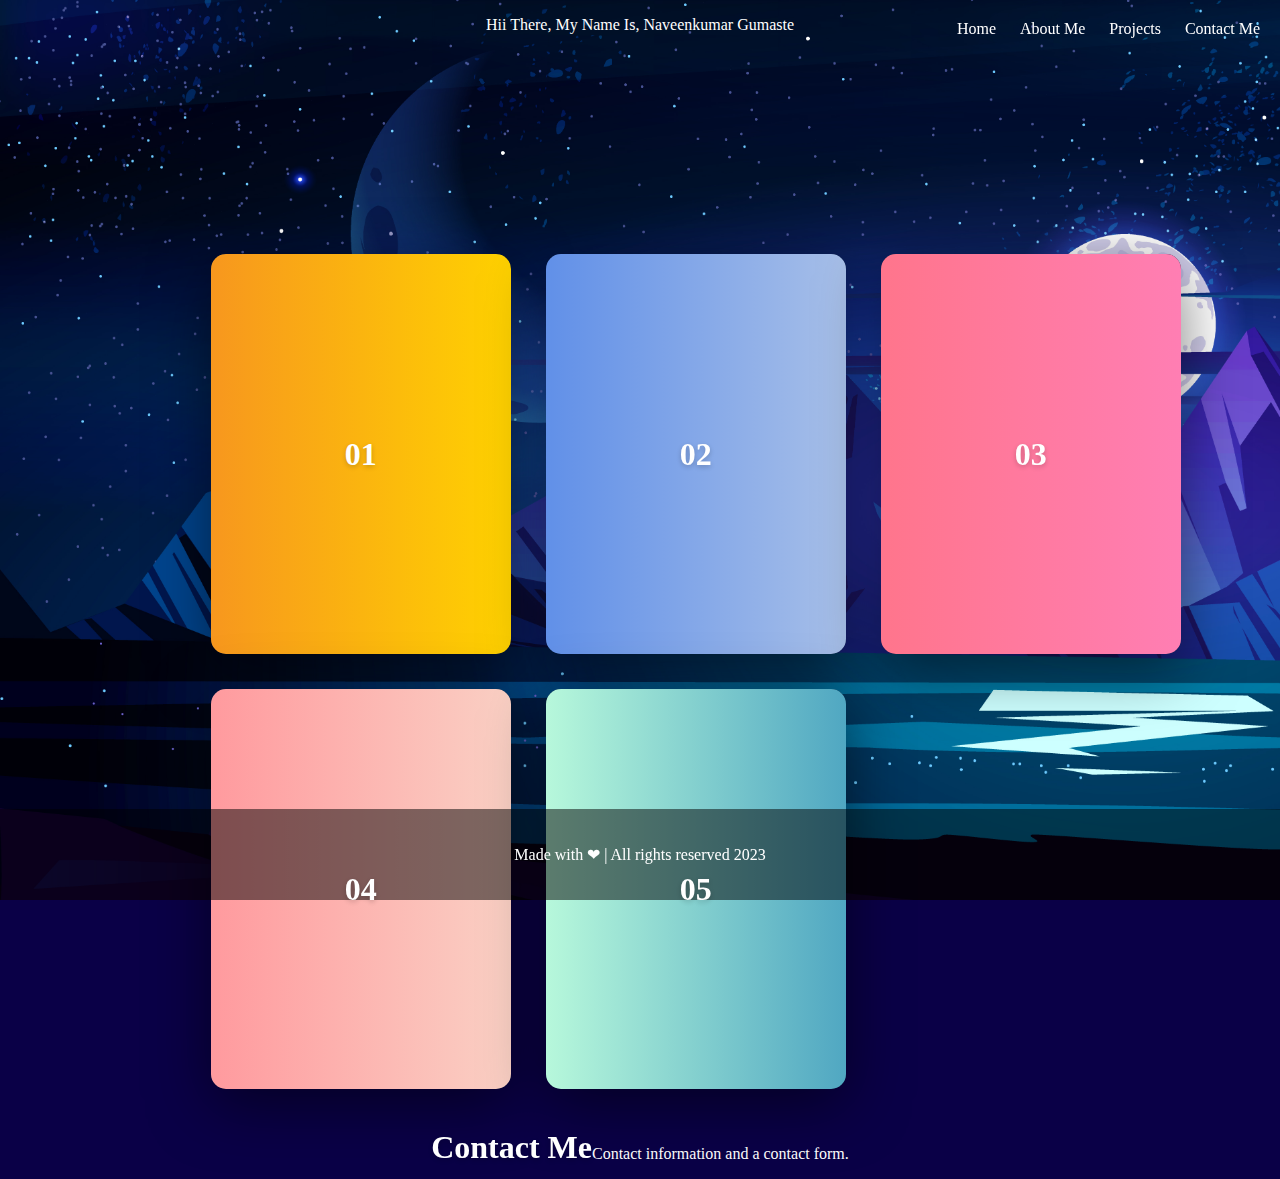
==== commit 2a1ed9ca: "name change" ====
--- a/Index.html
+++ b/Index.html
@@ -21,11 +21,11 @@
 
   <main>
 <section id="home" class="section animate-on-scroll">
-  <p>Hii There, My Name Is, Naveen Gumaste</p>
+  <p>Hii There, My Name Is, Naveenkumar Gumaste</p>
 </section>
 
 <section id="about" class="section animate-on-scroll">
-  <!-- <h2>About Me</h2> -->
+  <h2>About Me</h2>
   <div class="text-container">
     <p class="animated-text">I am pursuing my engineering in Electronics and Communication, currently in 5th semester. I am a self-taught web developer and I am passionate about learning new things. I am a quick learner and a team player. I am looking for an opportunity to work in a company where I can learn and grow as a developer.</p>
   </div>
@@ -33,7 +33,7 @@
 
 
     <section id="projects" class="section";">
-      <!-- <h2>Projects</h2> -->
+      <h2>Projects</h2>
       <div class="container">
         <div class="card">
           <div class="face face1">
@@ -41,7 +41,7 @@
               <span class="stars"></span>
               <h2 class="one">NFT Card</h2>
               <p class="one">
-                <a href="./assests/nft-preview-card-component-main/index.html"> View</a>
+                <a href="./nft-preview-card-component-main/index.html"> View</a>
               </p>
             </div>
           </div>
@@ -56,7 +56,7 @@
               <span class="stars"></span>
               <h2 class="two">Price Grid</h2>
               <p class="two">
-                <a href="./assests/single-price-grid-component-master/index.html"> View</a>
+                <a href="./single-price-grid-component-master/index.html"> View</a>
               </p>
             </div>
           </div>
@@ -71,7 +71,7 @@
               <span class="stars"></span>
               <h2 class="three">Profile Card</h2>
               <p class="three">
-                <a href="./assests/profile-card-component-main/"> View</a>
+                <a href="./profile-card-component-main/"> View</a>
               </p>
             </div>
           </div>
@@ -86,7 +86,7 @@
               <span class="stars"></span>
               <h2 class="four">Faq Card</h2>
               <p class="four">
-                <a href="./assests/faq-accordion-card-main/index.html"> View</a>
+                <a href="./faq-accordion-card-main/index.html"> View</a>
               </p>
             </div>
           </div>
@@ -101,7 +101,7 @@
               <span class="stars"></span>
               <h2 class="five">Qr Code</h2>
               <p class="five">
-                <a href="./assests/qr-code-component-main/"> View</a>
+                <a href="./qr-code-component-main/"> View</a>
               </p>
             </div>
           </div>
@@ -112,14 +112,15 @@
       </div>
     </section>
 
-<section id="contact" class="section">
-  <h2>Contact Me</h2>
-</section>
-
+    <section id="contact" class="section";">
+      <h2>Contact Me</h2> 
+      <br>
+      <p>Contact information and a contact form.</p>
+    </section>
   </main>
 
   <footer>
     <p>Made with ❤ | All rights reserved 2023</p>
   </footer>
 </body>
-</html>
+</html>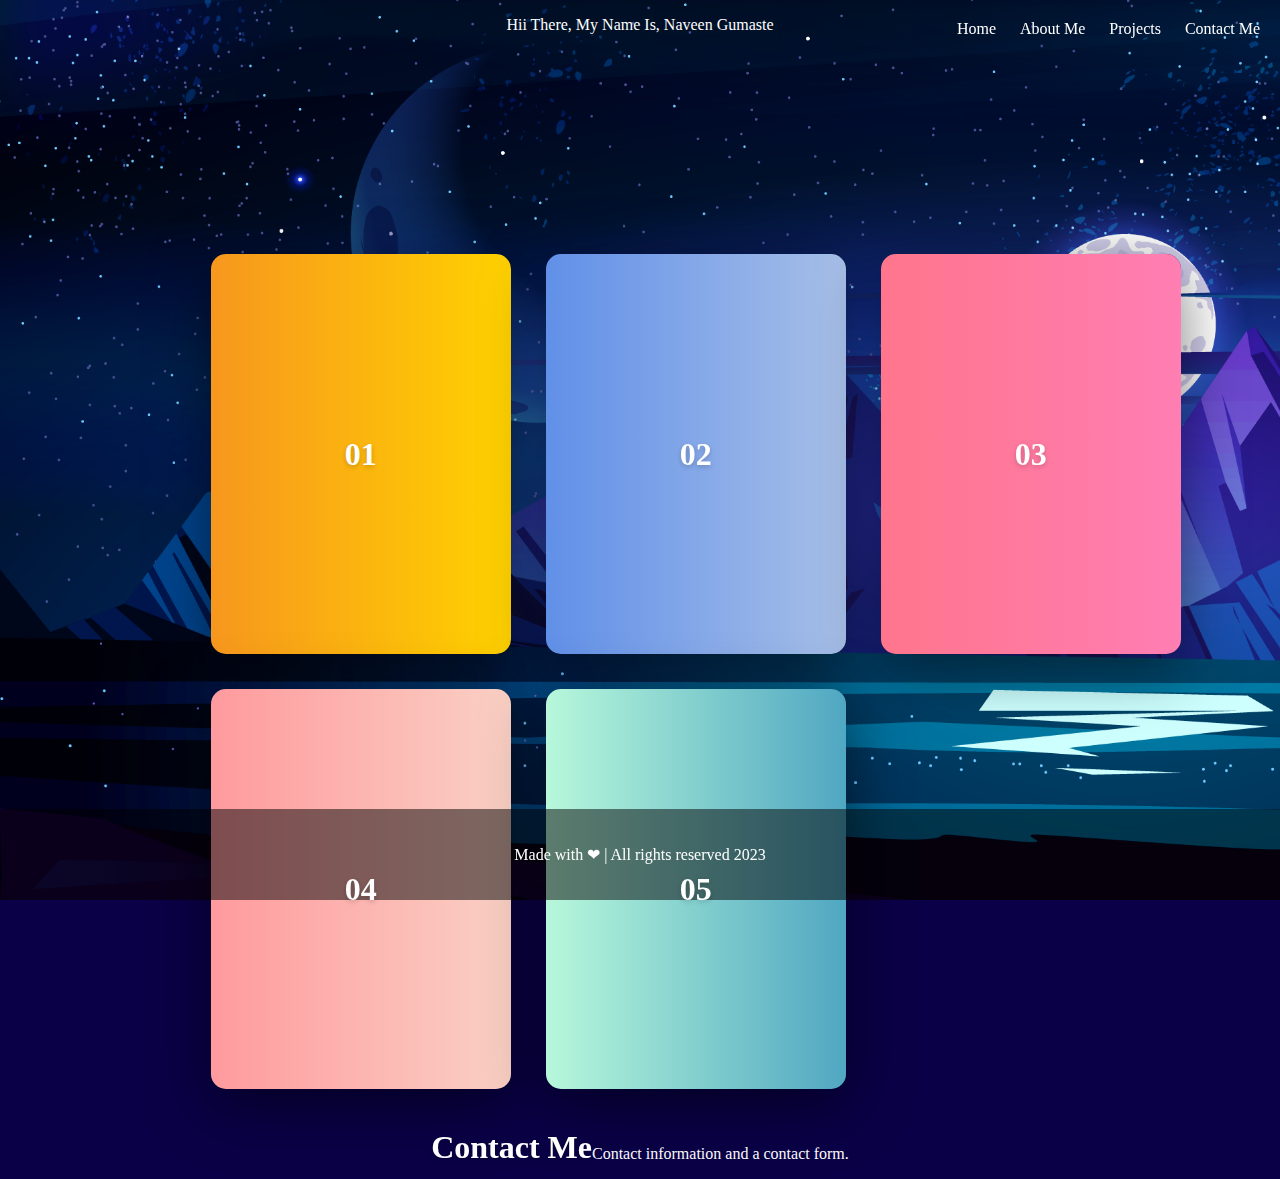
==== commit 87bf3f21: "name change" ====
--- a/Index.html
+++ b/Index.html
@@ -21,7 +21,7 @@
 
   <main>
 <section id="home" class="section animate-on-scroll">
-  <p>Hii There, My Name Is, Naveenkumar Gumaste</p>
+  <p>Hii There, My Name Is, Naveen Gumaste</p>
 </section>
 
 <section id="about" class="section animate-on-scroll">
